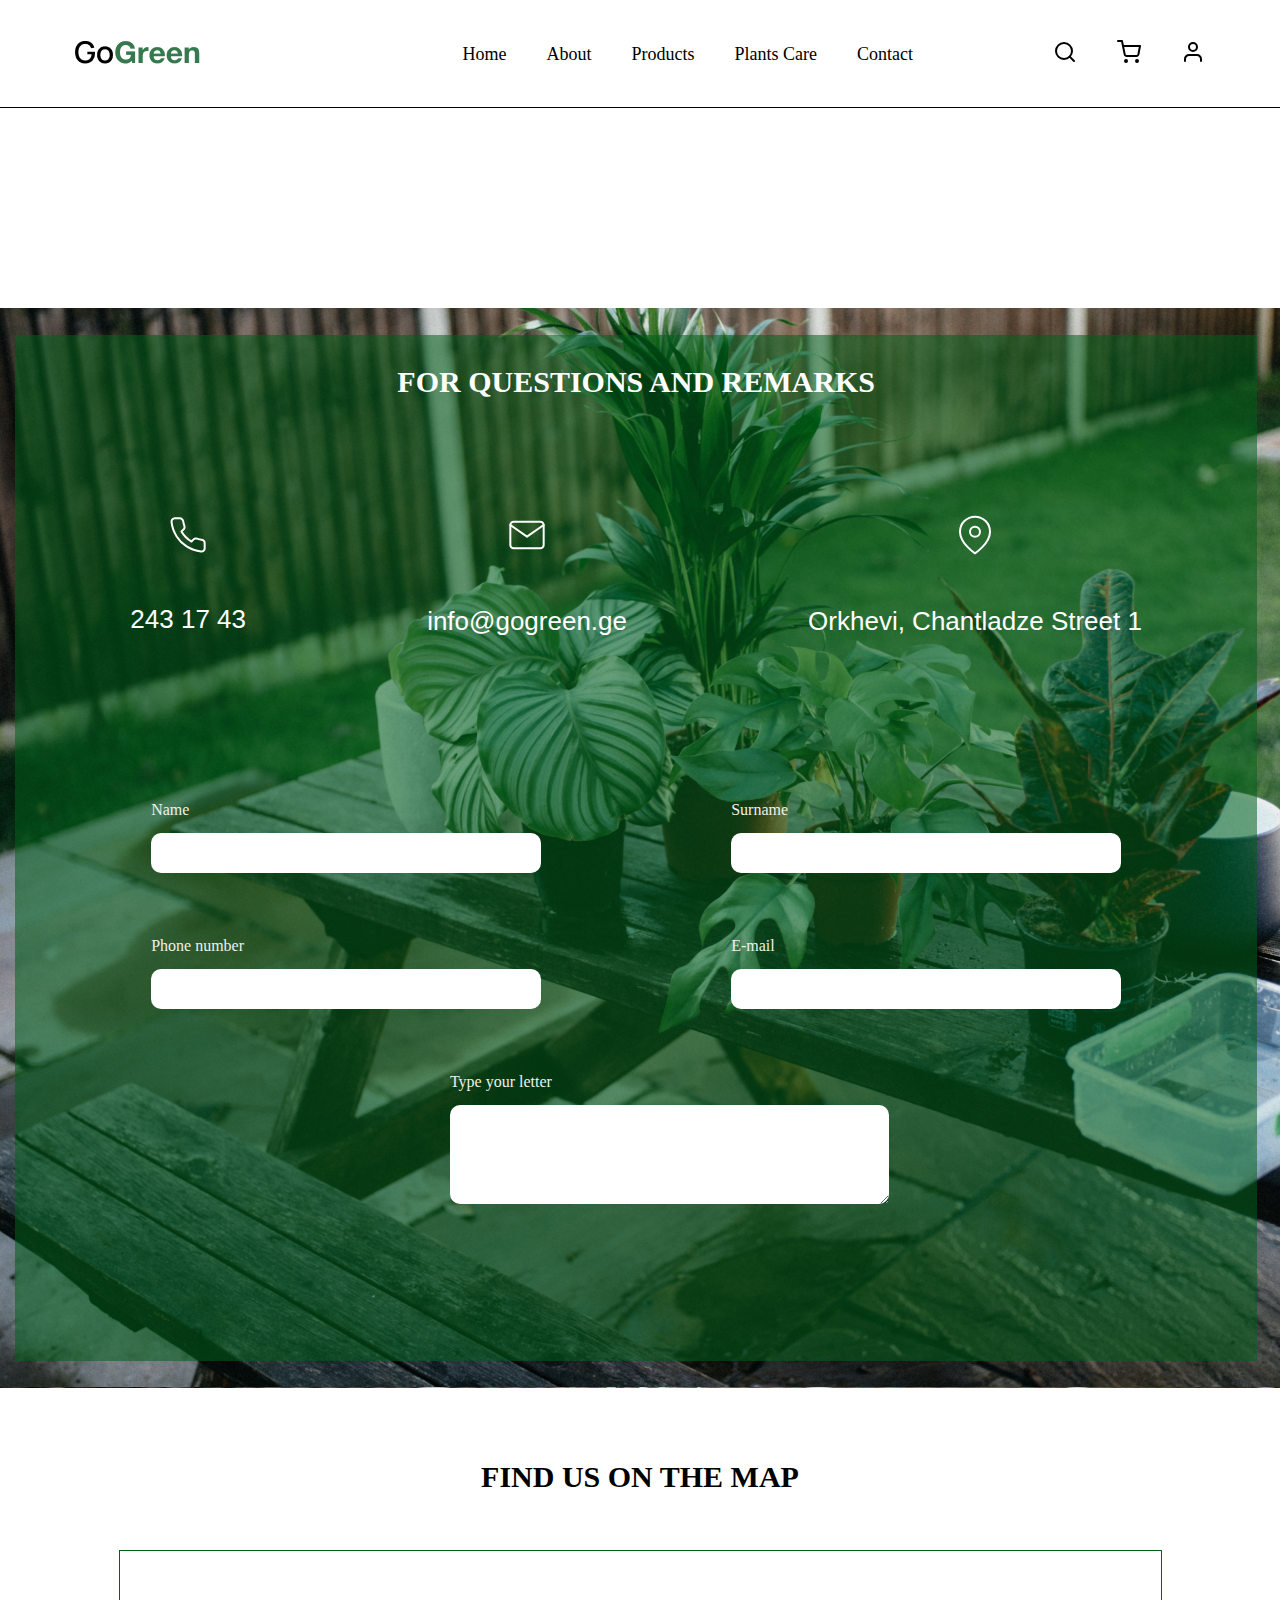
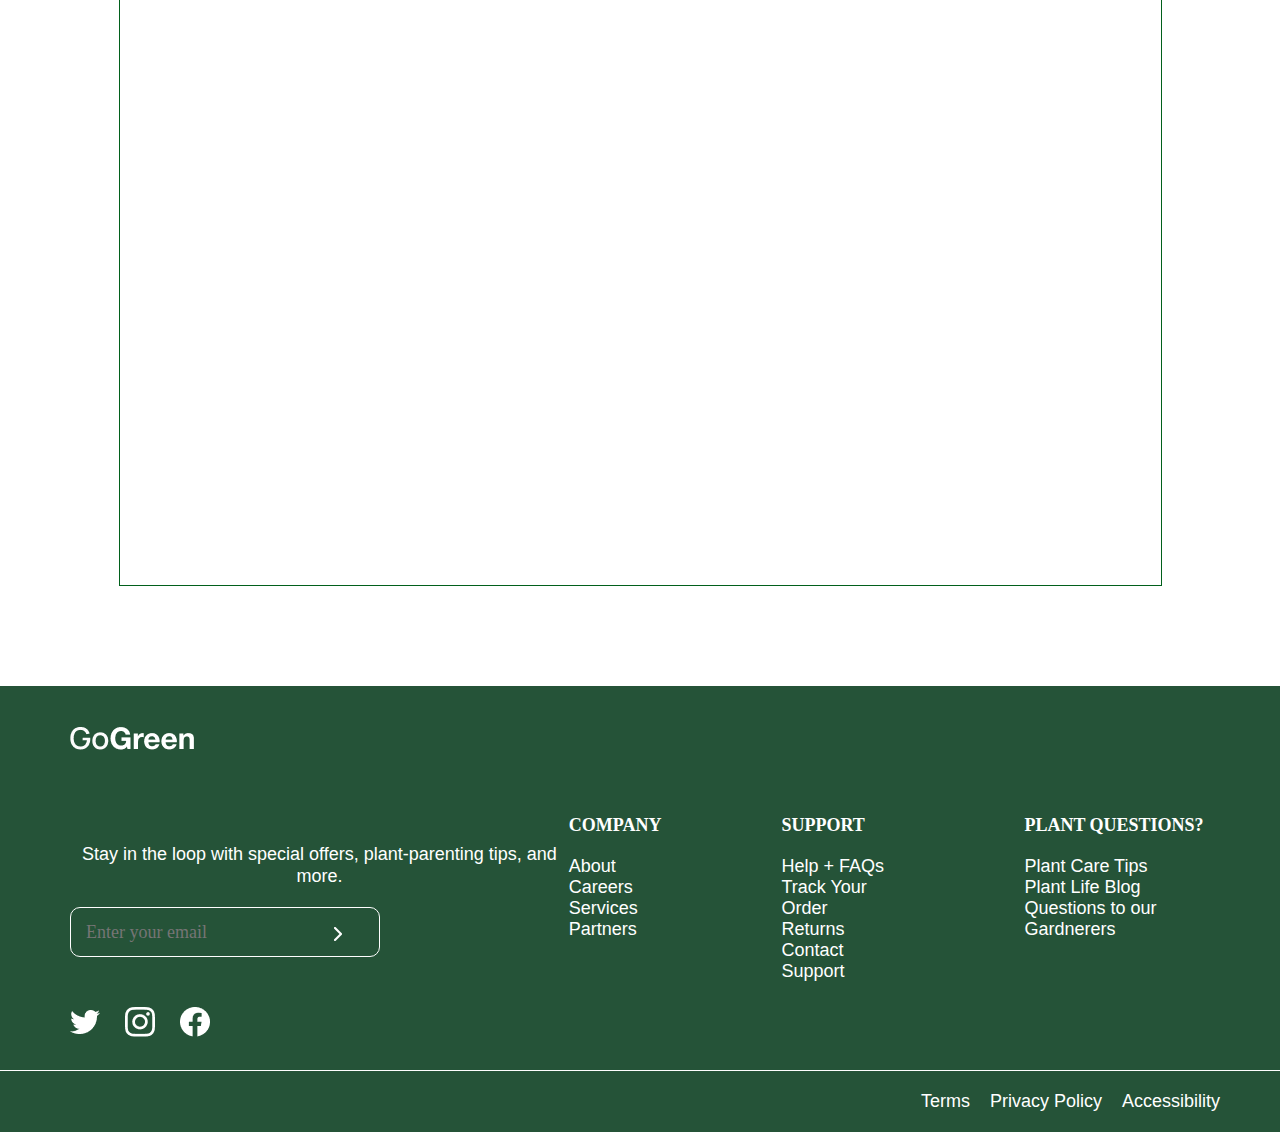
==== static/pages/contact.html @ d4a16195 "starter files" ====
<!DOCTYPE html>
<html lang="en">
<head>
    <meta charset="UTF-8">
    <meta http-equiv="X-UA-Compatible" content="IE=edge">
    <meta name="viewport" content="width=device-width, initial-scale=1.0">
    <link rel="stylesheet" href="../css/reset.css">
    <link rel="stylesheet" href="../css/fonts.css">
    <link rel="stylesheet" href="../css/contact.css">
    <title>contact page</title>
</head>
<body>
    <header>
        <div class="inner-header flex">
            <div class="logo">
                <a href="../../index.html">
                    <img src="../images/logo/Logo.png">
                </a>
            </div>
            <nav>
                <ul class="flex">
                    <li class="active"><a href="../../index.html">Home</a></li>
                    <li><a href="#">About</a></li>
                    <li><a href="#">Products</a></li>
                    <li><a href="#">Plants Care</a></li>
                    <li><a href="./contact.html">Contact</a></li>
                </ul>
            </nav>
            <div class="right-icons">
                <ul class="flex">
                    <li>
                        <svg width="24" height="24" viewbox="0 0 24 24" fill="none" xmlns="http://www.w3.org/2000/svg">
                            <path d="M11 19C15.4183 19 19 15.4183 19 11C19 6.58172 15.4183 3 11 3C6.58172 3 3 6.58172 3 11C3 15.4183 6.58172 19 11 19Z" stroke="black" stroke-width="2" stroke-linecap="round" stroke-linejoin="round"/>
                            <path d="M21 21L16.65 16.65" stroke="black" stroke-width="2" stroke-linecap="round" stroke-linejoin="round"/>
                        </svg>
                    </li>
                    <li><a href="#">
                        <svg width="24" height="24" viewbox="0 0 24 24" fill="none" xmlns="http://www.w3.org/2000/svg">
                            <path d="M9 22C9.55228 22 10 21.5523 10 21C10 20.4477 9.55228 20 9 20C8.44772 20 8 20.4477 8 21C8 21.5523 8.44772 22 9 22Z" stroke="black" stroke-width="2" stroke-linecap="round" stroke-linejoin="round"/>
                            <path d="M20 22C20.5523 22 21 21.5523 21 21C21 20.4477 20.5523 20 20 20C19.4477 20 19 20.4477 19 21C19 21.5523 19.4477 22 20 22Z" stroke="black" stroke-width="2" stroke-linecap="round" stroke-linejoin="round"/>
                            <path d="M1 1H5L7.68 14.39C7.77144 14.8504 8.02191 15.264 8.38755 15.5583C8.75318 15.8526 9.2107 16.009 9.68 16H19.4C19.8693 16.009 20.3268 15.8526 20.6925 15.5583C21.0581 15.264 21.3086 14.8504 21.4 14.39L23 6H6" stroke="black" stroke-width="2" stroke-linecap="round" stroke-linejoin="round"/>
                        </svg> 
                    </a></li>
                    <li><a href="#">
                        <svg width="24" height="24" viewbox="0 0 24 24" fill="none" xmlns="http://www.w3.org/2000/svg">
                            <path d="M20 21V19C20 17.9391 19.5786 16.9217 18.8284 16.1716C18.0783 15.4214 17.0609 15 16 15H8C6.93913 15 5.92172 15.4214 5.17157 16.1716C4.42143 16.9217 4 17.9391 4 19V21" stroke="black" stroke-width="2" stroke-linecap="round" stroke-linejoin="round"/>
                            <path d="M12 11C14.2091 11 16 9.20914 16 7C16 4.79086 14.2091 3 12 3C9.79086 3 8 4.79086 8 7C8 9.20914 9.79086 11 12 11Z" stroke="black" stroke-width="2" stroke-linecap="round" stroke-linejoin="round"/>
                        </svg>  
                    </a></li>
                </ul>                                     
            </div>
        </div>
    </header>
    <main>
        <div class="contact-container">
            <div class="inner-contact-conteiner">
                <h2>FOR QUESTIONS AND REMARKS</h2>
                <div class="contact-info flex">
                    <div class="info">
                        <svg width="36" height="36" viewbox="0 0 36 36" fill="none" xmlns="http://www.w3.org/2000/svg">
                            <path d="M34.6666 26.2V31.2C34.6685 31.6641 34.5734 32.1236 34.3875 32.5489C34.2015 32.9742 33.9288 33.3559 33.5868 33.6697C33.2447 33.9835 32.8409 34.2224 32.4012 34.3711C31.9615 34.5198 31.4956 34.5751 31.0333 34.5333C25.9047 33.976 20.9783 32.2235 16.65 29.4166C12.623 26.8577 9.20886 23.4436 6.64997 19.4166C3.83327 15.0686 2.08037 10.1183 1.5333 4.96662C1.49165 4.50574 1.54643 4.04123 1.69414 3.60267C1.84185 3.16411 2.07925 2.76111 2.39125 2.41933C2.70324 2.07755 3.08298 1.80447 3.50629 1.61749C3.9296 1.43052 4.3872 1.33373 4.84997 1.33329H9.84997C10.6588 1.32533 11.443 1.61176 12.0562 2.13918C12.6695 2.6666 13.0701 3.39904 13.1833 4.19996C13.3943 5.80007 13.7857 7.37117 14.35 8.88329C14.5742 9.47983 14.6227 10.1281 14.4898 10.7514C14.3569 11.3747 14.0481 11.9468 13.6 12.4L11.4833 14.5166C13.8559 18.6892 17.3107 22.144 21.4833 24.5166L23.6 22.4C24.0531 21.9519 24.6252 21.643 25.2485 21.5101C25.8718 21.3772 26.5201 21.4257 27.1166 21.65C28.6288 22.2142 30.1999 22.6056 31.8 22.8166C32.6096 22.9308 33.349 23.3386 33.8775 23.9624C34.4061 24.5863 34.6869 25.3826 34.6666 26.2Z" stroke="white" stroke-width="2" stroke-linecap="round" stroke-linejoin="round"/>
                        </svg>                            
                        <h6>243 17 43</h6>
                    </div>
                    <div class="info">
                        <svg width="40" height="40" viewbox="0 0 40 40" fill="none" xmlns="http://www.w3.org/2000/svg">
                            <path d="M6.66659 6.66663H33.3333C35.1666 6.66663 36.6666 8.16663 36.6666 9.99996V30C36.6666 31.8333 35.1666 33.3333 33.3333 33.3333H6.66659C4.83325 33.3333 3.33325 31.8333 3.33325 30V9.99996C3.33325 8.16663 4.83325 6.66663 6.66659 6.66663Z" stroke="white" stroke-width="2" stroke-linecap="round" stroke-linejoin="round"/>
                            <path d="M36.6666 10L19.9999 21.6667L3.33325 10" stroke="white" stroke-width="2" stroke-linecap="round" stroke-linejoin="round"/>
                        </svg>                                                      
                        <h6>info@gogreen.ge</h6>
                    </div>
                    <div class="info">
                        <svg width="40" height="40" viewbox="0 0 40 40" fill="none" xmlns="http://www.w3.org/2000/svg">
                            <path d="M35 16.6666C35 28.3333 20 38.3333 20 38.3333C20 38.3333 5 28.3333 5 16.6666C5 12.6884 6.58035 8.87307 9.3934 6.06002C12.2064 3.24698 16.0218 1.66663 20 1.66663C23.9782 1.66663 27.7936 3.24698 30.6066 6.06002C33.4196 8.87307 35 12.6884 35 16.6666Z" stroke="white" stroke-width="2" stroke-linecap="round" stroke-linejoin="round"/>
                            <path d="M20 21.6666C22.7614 21.6666 25 19.428 25 16.6666C25 13.9052 22.7614 11.6666 20 11.6666C17.2386 11.6666 15 13.9052 15 16.6666C15 19.428 17.2386 21.6666 20 21.6666Z" stroke="white" stroke-width="2" stroke-linecap="round" stroke-linejoin="round"/>
                        </svg>                            
                        <h6>Orkhevi, Chantladze Street 1</h6>
                    </div>
                </div>
                <div class="forms">
                    <form action="" class="flex-form">
                        <div>
                            <label class="fName" for="Name">Name</label>
                            <input type="text" name="name">
                        </div>
                        <div>
                            <label for="last-name">Surname</label>
                            <input type="text" name="last-name">
                        </div>
                    </form>
                    <form action="" class="flex-form">
                        <div>
                            <label class="fName" for="number">Phone number</label>
                            <input type="text" name="text" >
                        </div>
                        <div>
                            <label class="email" for="email" >E-mail</label>
                            <input class="text" type="text" required name="email" >
                        </div>
                    </form>
                    <div class="textarea">
                        <label for="text-area">Type your letter</label>
                        <textarea name="text-area" cols="50" rows="5"></textarea>
                    </div>
                </div>
            </div>
        </div>
        <div class="map">
            <h3>FIND US ON THE MAP</h3>
            <p><iframe src="https://www.google.com/maps/embed?pb=!1m18!1m12!1m3!1d190631.03443086412!2d44.69235368541007!3d41.70735609120034!2m3!1f0!2f0!3f0!3m2!1i1024!2i768!4f13.1!3m3!1m2!1s0x4044733270ccd6d5%3A0xdb631d4ae8491738!2sMyhome.ge!5e0!3m2!1sen!2sge!4v1660033513810!5m2!1sen!2sge" width="877" height="451" style="border:0;" allowfullscreen="" loading="lazy" referrerpolicy="no-referrer-when-downgrade"></iframe></p>
        </div>
    </main>
     


    <footer>
        <div class="top-side only-flex">
            <div class="left-part">
                <a href="../../index.html">
                    <img src="../images/logo/Logofooter.png">
                </a>
                <p>Stay in the loop with special offers, plant-parenting tips, and more.</p>
                <div class="email">
                    <input class="footer-email" type="email" placeholder="Enter your email">
                    <img src="../images/mainpage/vector.png" alt="arrow">
                </div>
                <div class="socials only-flex">
                    <a href="#">
                        <img src="../images/icons/twitterfooter.png">
                    </a>
                    <a href="#">
                        <img src="../images/icons/instagramfooter.png">
                    </a>
                    <a href="#">
                        <img src="../images/icons/facebookfooter.png">
                    </a>
                </div>
            </div>
            <div class="right-part">
                <div class="company">
                    <h4>COMPANY</h4>
                    <ul>
                        <li><a href="#">About</a></li>
                        <li><a href="#">Careers</a></li>
                        <li><a href="#">Services</a></li>
                        <li><a href="#">Partners</a></li>
                    </ul>
                </div>
                <div class="company">
                    <h4>SUPPORT</h4>
                    <ul>
                        <li><a href="#">Help + FAQs</a></li>
                        <li><a href="#">Track Your Order</a></li>
                        <li><a href="#">Returns</a></li>
                        <li><a href="#">Contact Support</a></li>
                    </ul>
                </div>
                <div class="company">
                    <h4>PLANT QUESTIONS?</h4>
                    <ul>
                        <li><a href="#">Plant Care Tips</a></li>
                        <li><a href="#">Plant Life Blog</a></li>
                        <li><a href="#">Questions to our Gardnerers</a></li>
                    </ul>
                </div>
            </div>
        </div>
        <div class="bottom-side only-flex">
            <li><a href="">Terms</a></li>
            <li><a href="">Privacy Policy</a></li>
            <li><a href="">Accessibility</a></li>
        </div>
    </footer>
    <script src="./assets/js/script.js"></script>
</body>
</html>

    

    
    
</body>
</html>
---- static/css/contact.css ----
footer{
    background-color: 
    #255338;

}
footer .top-side{
    justify-content: space-between;
    padding-top: 40px;
    padding-left: 70px;
    padding-right: 50px;
}
footer .top-side .left-part .logo{
    cursor: pointer;
}
footer .top-side .left-part .logo:hover{
    filter: drop-shadow(2px 1px 10px #adf13fef);
}
footer .top-side .left-part p{
    font-family: 'Helvetica 35 Thin', sans-serif;
    font-style: normal;
    font-weight: 500;
    font-size: 18px;
    line-height: 22px;
    text-align: center;
    color: #FFFFFF;
    margin: 90px 0 20px 0;
}
.email{
    position: relative;
}

.footer-email[type=email] {
    width: 310px;
    height: 50px;
    border: 1px solid #FFFFFF;
    background: #255338;
    border-radius: 10px;
    padding: 15px 0 15px 15px;
    color: #FFFFFF;
    font-family: 'Helvetica Neue';
    font-style: normal;
    font-weight: 500;
    font-size: 18px;
    line-height: 22px;
}
footer .top-side .left-part .email img{
    position: absolute;
    top: 40%;
    left: 53%;
    cursor: pointer;
}
footer .top-side .left-part .socials{
    margin: 50px 0 30px 0;
    gap: 25px;
    transition: .4s ease-in-out;
}
footer .top-side .left-part .socials a:hover{
    filter: drop-shadow(2px 1px 10px #adf13fef);
    transform: scale(1.1);
}
footer .top-side .right-part{
    gap: 120px;
    display: flex;
}
footer .top-side .right-part h4{
    font-family: 'Helvetica Neue';
    font-style: normal;
    font-weight: 700;
    font-size: 18px;
    line-height: 22px;
    color: #FFFFFF;
    margin-bottom: 20px;
}
footer .top-side .right-part a{
    font-family: 'Helvetica 45 Light', sans-serif;
    font-style: normal;
    font-weight: 400;
    font-size: 18px;
    line-height: 21px;
    text-align: center;
    color: #FFFFFF;
}
.bottom-side {
    width: 100%;
    justify-content: flex-end;
    gap: 20px;
    padding: 20px 60px 20px 0;
    border-top:  1px solid #FFFFFF;;
}
.bottom-side a{
    font-family: 'Helvetica 45 Light', sans-serif;
    font-style: normal;
    font-weight: 400;
    font-size: 18px;
    line-height: 21px;
    text-align: center;
    color: #FFFFFF;
    
}
.social-icons{
    display: flex;
    flex-direction: column;
    gap:10px;
}


.contact-container {
    position: relative;
    margin-top: 200px;
    width: 100%;
    height: 1080px;
    background-image: url(../images/contact/annie-spratt-yyXw1lGJypI-unsplash\ 1.png);
}
.inner-contact-conteiner{
    width: 97%;
    position: absolute;
    top: 2.5%;
    bottom: 2.5%;
    left: 1.2%;
    background-color: #01601a8a;
}
.contact-container .inner-contact-conteiner h2{
    font-family: 'Helvetica Neue';
    font-style: normal;
    font-weight: 700;
    font-size: 30px;
    line-height: 37px;
    color: #FFFFFF;
    text-align: center;
    margin: 28px 0 115px 0;
}
.contact-container .inner-contact-conteiner .contact-info{
    margin:0 115px ;
}
.contact-container .inner-contact-conteiner .contact-info .info{
    display: flex;
    flex-direction: column;
    align-items: center;
}
.contact-container .inner-contact-conteiner .contact-info .info h6{
    font-family: 'Helvetica 45 Light', sans-serif;
    font-style: normal;
    font-weight: 500;
    font-size: 26px;
    line-height: 32px;
    color: #FFFFFF;
    margin: 50px 0 100px 0;
}
.flex-form {
    display: flex;
    align-items: center;
    justify-content: center;
    gap: 190px;
}
label {
    display: block;
    margin:65px 0 15px;
    color: #ECF1EE;
}
input[type=text] {
    width: 390px;
    height: 40px;
    border:none;
    border-radius: 10px;
    font-size: 16px;
    
    background-position: 10px 10px; 
    background-repeat: no-repeat;
    padding: 12px 0 12px 50px;
    outline: none;
}
input[type=email] {
    width: 390px;
    height: 40px;
    border: none;
    border-radius: 10px;
    font-size: 16px;
   
    background-position: 10px 10px; 
    background-repeat: no-repeat;
    padding: 12px 0 12px 50px;
    outline: none;
}
.textarea{
    margin-top: 6px;
    margin-bottom: 16px;
    margin-left: 35%;
}
textarea {
    padding: 12px;
    border: none;
    border-radius: 10px;
    border: none;
}
iframe {
    margin:65px 0 15px;
    align-items: center;
    justify-content: center;
}
.map{margin-bottom: 100px;}
.map h3{
    text-align: center;
    font-family: 'Helvetica Neue';
    font-style: normal;
    font-weight: 700;
    font-size: 30px;
    line-height: 37px;
    color: #000000;
    margin: 70px 0 55px 0;
}
.map p{
    width: 1043px;
    border: 1px solid #01601B;
    padding: 50px 80px;
    margin: 0 auto;
}
.contact-container{
    position: relative;
}
.flex{
    display: flex;
    justify-content: space-between;
    align-items: center;
}
.only-flex{
    display: flex;
    align-items: center;
}
/* header */

.inner-header{
    width: 100%;
    margin: 0 auto;
    padding: 40px 75px;
    border-bottom: 1px solid #000000;
}
.inner-header .logo{
transition: .2s ease-in-out;
}

.inner-header .logo:hover{
    filter: drop-shadow(0px 4px 10px #05641ebb);
    transform: scale(1.1);
}
.inner-header nav{
    flex-grow: 1;
    display: flex;
    justify-content: flex-end;
}
.inner-header nav ul{
    margin-right: 100px;
}
.inner-header nav ul li{
    margin-right: 40px;
}
.inner-header .right-icons ul li:not(:last-child){
    margin-right: 40px;
}
.inner-header .right-icons ul li svg:hover{
    filter: drop-shadow(0px 4px 10px #01601abb);
    transform: scale(1.1);
}
.inner-header .right-icons ul:first-child{
    cursor: pointer;
}
.inner-header nav ul li a{
    font-family: 'Helvetica Neue';
    font-style: normal;
    font-weight: 500;
    font-size: 18px;
    line-height: 22px;
    text-align: center;
    color: #000000;
}
.inner-header nav ul li a:hover{
    text-shadow: 2px 1px 50px #01601af3;
}
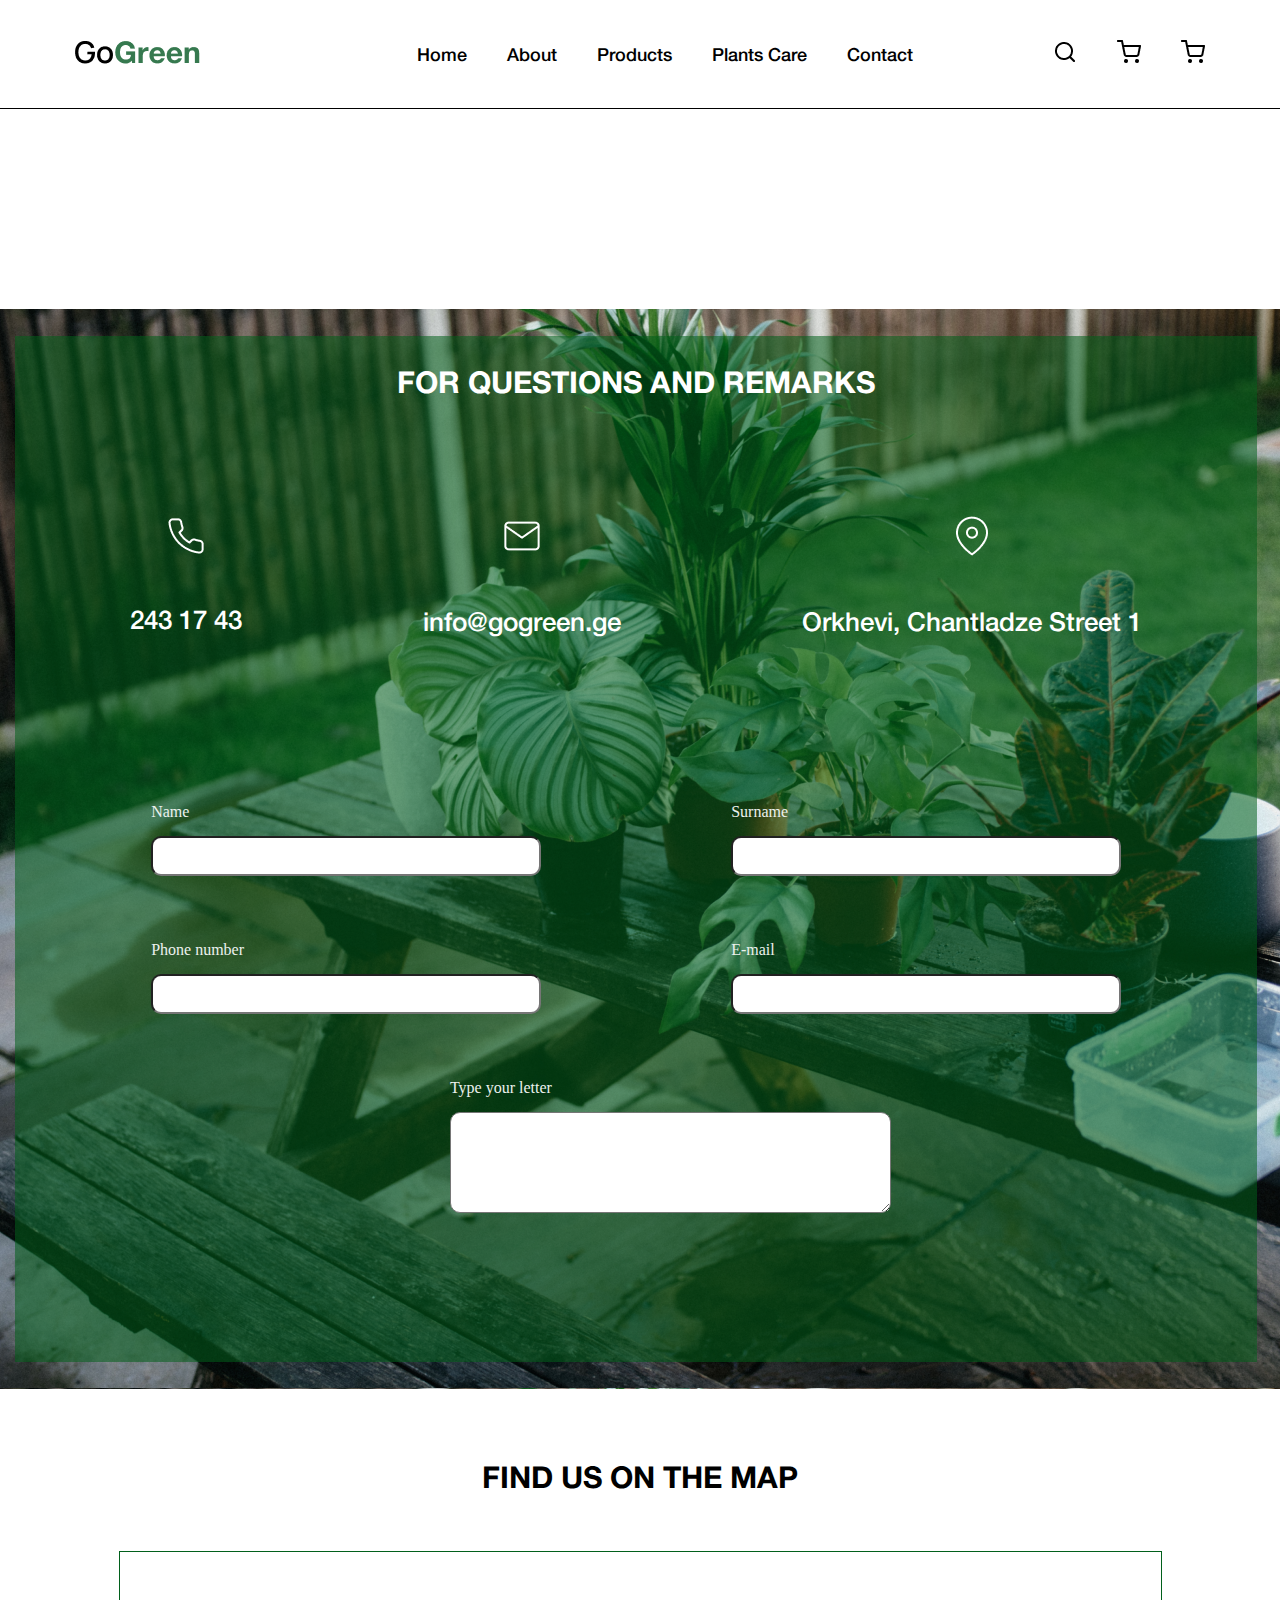
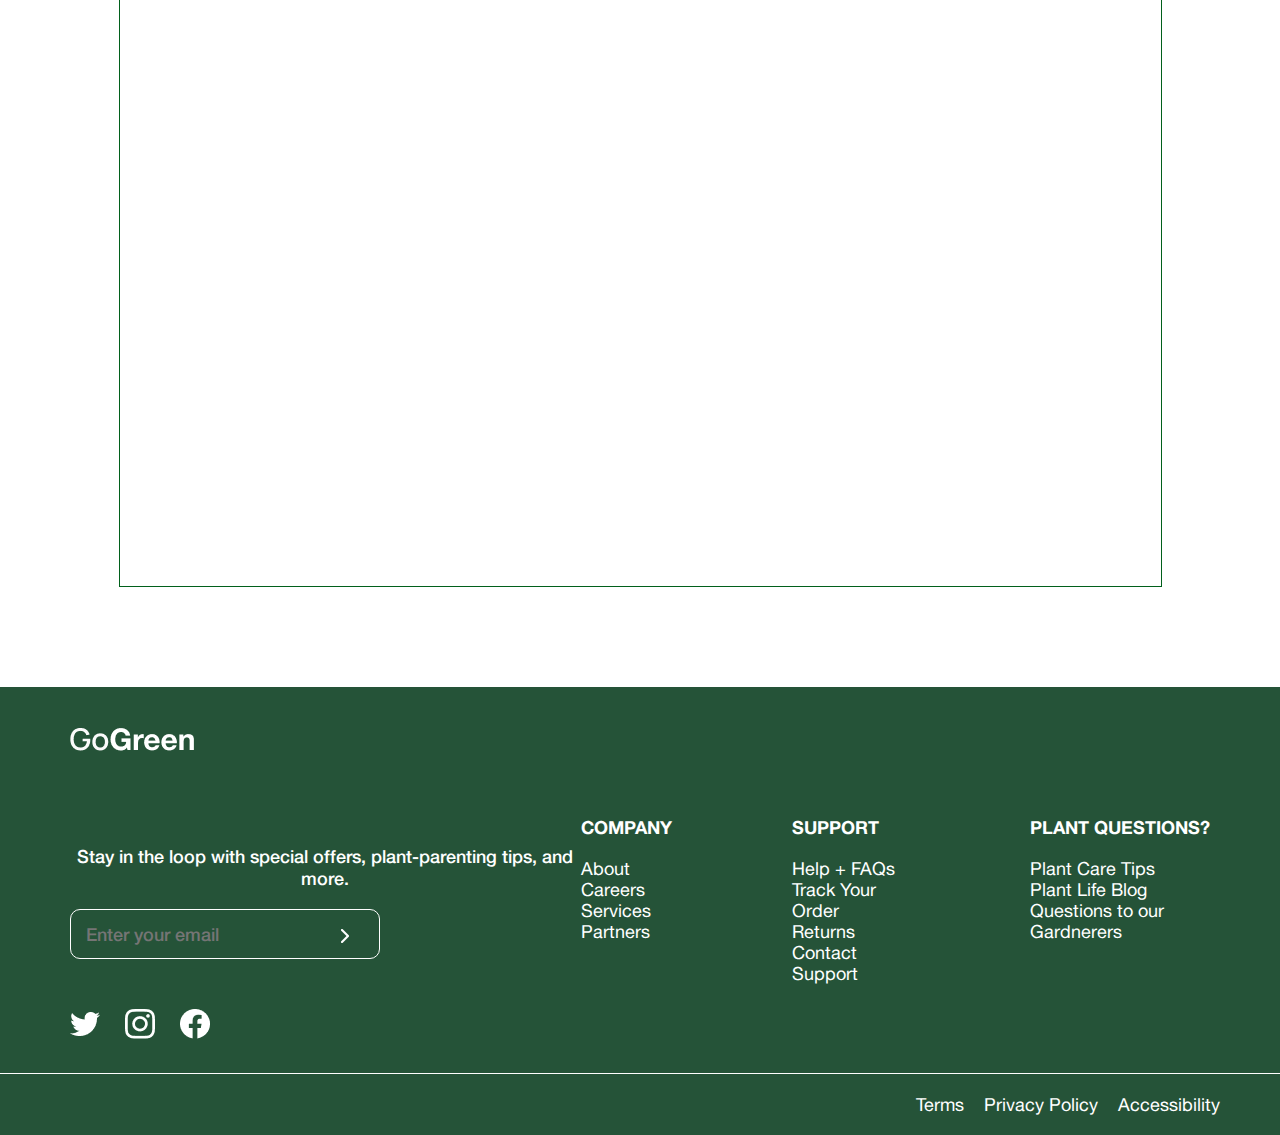
==== commit e8d748ed: "finish" ====
--- a/static/pages/contact.html
+++ b/static/pages/contact.html
@@ -29,23 +29,13 @@
             <div class="right-icons">
                 <ul class="flex">
                     <li>
-                        <svg width="24" height="24" viewbox="0 0 24 24" fill="none" xmlns="http://www.w3.org/2000/svg">
-                            <path d="M11 19C15.4183 19 19 15.4183 19 11C19 6.58172 15.4183 3 11 3C6.58172 3 3 6.58172 3 11C3 15.4183 6.58172 19 11 19Z" stroke="black" stroke-width="2" stroke-linecap="round" stroke-linejoin="round"/>
-                            <path d="M21 21L16.65 16.65" stroke="black" stroke-width="2" stroke-linecap="round" stroke-linejoin="round"/>
-                        </svg>
+                       <img src="../images/icons/search.png" alt="social icon">
                     </li>
                     <li><a href="#">
-                        <svg width="24" height="24" viewbox="0 0 24 24" fill="none" xmlns="http://www.w3.org/2000/svg">
-                            <path d="M9 22C9.55228 22 10 21.5523 10 21C10 20.4477 9.55228 20 9 20C8.44772 20 8 20.4477 8 21C8 21.5523 8.44772 22 9 22Z" stroke="black" stroke-width="2" stroke-linecap="round" stroke-linejoin="round"/>
-                            <path d="M20 22C20.5523 22 21 21.5523 21 21C21 20.4477 20.5523 20 20 20C19.4477 20 19 20.4477 19 21C19 21.5523 19.4477 22 20 22Z" stroke="black" stroke-width="2" stroke-linecap="round" stroke-linejoin="round"/>
-                            <path d="M1 1H5L7.68 14.39C7.77144 14.8504 8.02191 15.264 8.38755 15.5583C8.75318 15.8526 9.2107 16.009 9.68 16H19.4C19.8693 16.009 20.3268 15.8526 20.6925 15.5583C21.0581 15.264 21.3086 14.8504 21.4 14.39L23 6H6" stroke="black" stroke-width="2" stroke-linecap="round" stroke-linejoin="round"/>
-                        </svg> 
+                        <img src="../images/icons/shoppingcart.png" alt="social icon">
                     </a></li>
                     <li><a href="#">
-                        <svg width="24" height="24" viewbox="0 0 24 24" fill="none" xmlns="http://www.w3.org/2000/svg">
-                            <path d="M20 21V19C20 17.9391 19.5786 16.9217 18.8284 16.1716C18.0783 15.4214 17.0609 15 16 15H8C6.93913 15 5.92172 15.4214 5.17157 16.1716C4.42143 16.9217 4 17.9391 4 19V21" stroke="black" stroke-width="2" stroke-linecap="round" stroke-linejoin="round"/>
-                            <path d="M12 11C14.2091 11 16 9.20914 16 7C16 4.79086 14.2091 3 12 3C9.79086 3 8 4.79086 8 7C8 9.20914 9.79086 11 12 11Z" stroke="black" stroke-width="2" stroke-linecap="round" stroke-linejoin="round"/>
-                        </svg>  
+                        <img src="../images/icons/shoppingcart.png" alt="social icon"> 
                     </a></li>
                 </ul>                                     
             </div>
@@ -57,23 +47,15 @@
                 <h2>FOR QUESTIONS AND REMARKS</h2>
                 <div class="contact-info flex">
                     <div class="info">
-                        <svg width="36" height="36" viewbox="0 0 36 36" fill="none" xmlns="http://www.w3.org/2000/svg">
-                            <path d="M34.6666 26.2V31.2C34.6685 31.6641 34.5734 32.1236 34.3875 32.5489C34.2015 32.9742 33.9288 33.3559 33.5868 33.6697C33.2447 33.9835 32.8409 34.2224 32.4012 34.3711C31.9615 34.5198 31.4956 34.5751 31.0333 34.5333C25.9047 33.976 20.9783 32.2235 16.65 29.4166C12.623 26.8577 9.20886 23.4436 6.64997 19.4166C3.83327 15.0686 2.08037 10.1183 1.5333 4.96662C1.49165 4.50574 1.54643 4.04123 1.69414 3.60267C1.84185 3.16411 2.07925 2.76111 2.39125 2.41933C2.70324 2.07755 3.08298 1.80447 3.50629 1.61749C3.9296 1.43052 4.3872 1.33373 4.84997 1.33329H9.84997C10.6588 1.32533 11.443 1.61176 12.0562 2.13918C12.6695 2.6666 13.0701 3.39904 13.1833 4.19996C13.3943 5.80007 13.7857 7.37117 14.35 8.88329C14.5742 9.47983 14.6227 10.1281 14.4898 10.7514C14.3569 11.3747 14.0481 11.9468 13.6 12.4L11.4833 14.5166C13.8559 18.6892 17.3107 22.144 21.4833 24.5166L23.6 22.4C24.0531 21.9519 24.6252 21.643 25.2485 21.5101C25.8718 21.3772 26.5201 21.4257 27.1166 21.65C28.6288 22.2142 30.1999 22.6056 31.8 22.8166C32.6096 22.9308 33.349 23.3386 33.8775 23.9624C34.4061 24.5863 34.6869 25.3826 34.6666 26.2Z" stroke="white" stroke-width="2" stroke-linecap="round" stroke-linejoin="round"/>
-                        </svg>                            
+                        <img src="../images/contact/telephoneicon.png" alt="social icon">                        
                         <h6>243 17 43</h6>
                     </div>
                     <div class="info">
-                        <svg width="40" height="40" viewbox="0 0 40 40" fill="none" xmlns="http://www.w3.org/2000/svg">
-                            <path d="M6.66659 6.66663H33.3333C35.1666 6.66663 36.6666 8.16663 36.6666 9.99996V30C36.6666 31.8333 35.1666 33.3333 33.3333 33.3333H6.66659C4.83325 33.3333 3.33325 31.8333 3.33325 30V9.99996C3.33325 8.16663 4.83325 6.66663 6.66659 6.66663Z" stroke="white" stroke-width="2" stroke-linecap="round" stroke-linejoin="round"/>
-                            <path d="M36.6666 10L19.9999 21.6667L3.33325 10" stroke="white" stroke-width="2" stroke-linecap="round" stroke-linejoin="round"/>
-                        </svg>                                                      
+                        <img src="../images/contact/mail.png" alt="social icon">                                                    
                         <h6>info@gogreen.ge</h6>
                     </div>
                     <div class="info">
-                        <svg width="40" height="40" viewbox="0 0 40 40" fill="none" xmlns="http://www.w3.org/2000/svg">
-                            <path d="M35 16.6666C35 28.3333 20 38.3333 20 38.3333C20 38.3333 5 28.3333 5 16.6666C5 12.6884 6.58035 8.87307 9.3934 6.06002C12.2064 3.24698 16.0218 1.66663 20 1.66663C23.9782 1.66663 27.7936 3.24698 30.6066 6.06002C33.4196 8.87307 35 12.6884 35 16.6666Z" stroke="white" stroke-width="2" stroke-linecap="round" stroke-linejoin="round"/>
-                            <path d="M20 21.6666C22.7614 21.6666 25 19.428 25 16.6666C25 13.9052 22.7614 11.6666 20 11.6666C17.2386 11.6666 15 13.9052 15 16.6666C15 19.428 17.2386 21.6666 20 21.6666Z" stroke="white" stroke-width="2" stroke-linecap="round" stroke-linejoin="round"/>
-                        </svg>                            
+                        <img src="../images/contact/location.png" alt="social icon">                         
                         <h6>Orkhevi, Chantladze Street 1</h6>
                     </div>
                 </div>
@@ -107,32 +89,31 @@
         </div>
         <div class="map">
             <h3>FIND US ON THE MAP</h3>
-            <p><iframe src="https://www.google.com/maps/embed?pb=!1m18!1m12!1m3!1d190631.03443086412!2d44.69235368541007!3d41.70735609120034!2m3!1f0!2f0!3f0!3m2!1i1024!2i768!4f13.1!3m3!1m2!1s0x4044733270ccd6d5%3A0xdb631d4ae8491738!2sMyhome.ge!5e0!3m2!1sen!2sge!4v1660033513810!5m2!1sen!2sge" width="877" height="451" style="border:0;" allowfullscreen="" loading="lazy" referrerpolicy="no-referrer-when-downgrade"></iframe></p>
+            <p>
+                <iframe src="https://www.google.com/maps/embed?pb=!1m18!1m12!1m3!1d95314.80385091557!2d44.83164148580476!3d41.707837256566236!2m3!1f0!2f0!3f0!3m2!1i1024!2i768!4f13.1!3m3!1m2!1s0x40440cd7e64f626b%3A0x61d084ede2576ea3!2z4YOX4YOR4YOY4YOa4YOY4YOh4YOY!5e0!3m2!1ska!2sge!4v1677491782937!5m2!1ska!2sge" width="900" height="450" style="border:0;" allowfullscreen="" loading="lazy" referrerpolicy="no-referrer-when-downgrade"></iframe>
+            </p>
         </div>
     </main>
-     
-
-
     <footer>
         <div class="top-side only-flex">
             <div class="left-part">
                 <a href="../../index.html">
-                    <img src="../images/logo/Logofooter.png">
+                    <img src="../images/logo/Logofooter.png" alt="logo">
                 </a>
                 <p>Stay in the loop with special offers, plant-parenting tips, and more.</p>
                 <div class="email">
                     <input class="footer-email" type="email" placeholder="Enter your email">
-                    <img src="../images/mainpage/vector.png" alt="arrow">
+                    <img src="../images/icons/vector.png" alt="search icon">
                 </div>
                 <div class="socials only-flex">
                     <a href="#">
-                        <img src="../images/icons/twitterfooter.png">
+                        <img src="../images/icons/twitterfooter.png" alt="social icon">
                     </a>
                     <a href="#">
-                        <img src="../images/icons/instagramfooter.png">
+                        <img src="../images/icons/instagramfooter.png" alt="social icon">
                     </a>
                     <a href="#">
-                        <img src="../images/icons/facebookfooter.png">
+                        <img src="../images/icons/facebookfooter.png" alt="social icon">
                     </a>
                 </div>
             </div>
@@ -171,13 +152,5 @@
             <li><a href="">Accessibility</a></li>
         </div>
     </footer>
-    <script src="./assets/js/script.js"></script>
-</body>
-</html>
-
-    
-
-    
-    
 </body>
 </html>--- a/static/css/fonts.css
+++ b/static/css/fonts.css
@@ -0,0 +1,20 @@
+@font-face{
+    font-family: 'helvetica-neue-500';
+    src:url("../fonts/HelveticaNeue-Medium.otf")
+}
+@font-face{
+    font-family: 'helvetica-neue-700';
+    src:url("../fonts/HelveticaNeue-Bold.otf")
+}
+@font-face{
+    font-family: 'helvetica-neue-400';
+    src:url("../fonts/HelveticaNeue-Regular.otf")
+}
+@font-face{
+    font-family: 'helvetica-neue-400-italic';
+    src:url("../fonts/HelveticaNeue-RegularItalic.otf")
+}
+@font-face{
+    font-family: 'helvetica-neue-300';
+    src:url("../fonts/HelveticaNeue-Light.otf")
+}
--- a/static/css/contact.css
+++ b/static/css/contact.css
@@ -1,116 +1,9 @@
-
-footer{
-    background-color: 
-    #255338;
-
-}
-footer .top-side{
-    justify-content: space-between;
-    padding-top: 40px;
-    padding-left: 70px;
-    padding-right: 50px;
-}
-footer .top-side .left-part .logo{
-    cursor: pointer;
-}
-footer .top-side .left-part .logo:hover{
-    filter: drop-shadow(2px 1px 10px #adf13fef);
-}
-footer .top-side .left-part p{
-    font-family: 'Helvetica 35 Thin', sans-serif;
-    font-style: normal;
-    font-weight: 500;
-    font-size: 18px;
-    line-height: 22px;
-    text-align: center;
-    color: #FFFFFF;
-    margin: 90px 0 20px 0;
-}
-.email{
-    position: relative;
-}
-
-.footer-email[type=email] {
-    width: 310px;
-    height: 50px;
-    border: 1px solid #FFFFFF;
-    background: #255338;
-    border-radius: 10px;
-    padding: 15px 0 15px 15px;
-    color: #FFFFFF;
-    font-family: 'Helvetica Neue';
-    font-style: normal;
-    font-weight: 500;
-    font-size: 18px;
-    line-height: 22px;
-}
-footer .top-side .left-part .email img{
-    position: absolute;
-    top: 40%;
-    left: 53%;
-    cursor: pointer;
-}
-footer .top-side .left-part .socials{
-    margin: 50px 0 30px 0;
-    gap: 25px;
-    transition: .4s ease-in-out;
-}
-footer .top-side .left-part .socials a:hover{
-    filter: drop-shadow(2px 1px 10px #adf13fef);
-    transform: scale(1.1);
-}
-footer .top-side .right-part{
-    gap: 120px;
-    display: flex;
-}
-footer .top-side .right-part h4{
-    font-family: 'Helvetica Neue';
-    font-style: normal;
-    font-weight: 700;
-    font-size: 18px;
-    line-height: 22px;
-    color: #FFFFFF;
-    margin-bottom: 20px;
-}
-footer .top-side .right-part a{
-    font-family: 'Helvetica 45 Light', sans-serif;
-    font-style: normal;
-    font-weight: 400;
-    font-size: 18px;
-    line-height: 21px;
-    text-align: center;
-    color: #FFFFFF;
-}
-.bottom-side {
-    width: 100%;
-    justify-content: flex-end;
-    gap: 20px;
-    padding: 20px 60px 20px 0;
-    border-top:  1px solid #FFFFFF;;
-}
-.bottom-side a{
-    font-family: 'Helvetica 45 Light', sans-serif;
-    font-style: normal;
-    font-weight: 400;
-    font-size: 18px;
-    line-height: 21px;
-    text-align: center;
-    color: #FFFFFF;
-    
-}
-.social-icons{
-    display: flex;
-    flex-direction: column;
-    gap:10px;
-}
-
-
 .contact-container {
     position: relative;
     margin-top: 200px;
     width: 100%;
     height: 1080px;
-    background-image: url(../images/contact/annie-spratt-yyXw1lGJypI-unsplash\ 1.png);
+    background-image: url(../images/contact/contact.png); 
 }
 .inner-contact-conteiner{
     width: 97%;
@@ -121,9 +14,7 @@
     background-color: #01601a8a;
 }
 .contact-container .inner-contact-conteiner h2{
-    font-family: 'Helvetica Neue';
-    font-style: normal;
-    font-weight: 700;
+    font-family: 'helvetica-neue-700';
     font-size: 30px;
     line-height: 37px;
     color: #FFFFFF;
@@ -139,9 +30,7 @@
     align-items: center;
 }
 .contact-container .inner-contact-conteiner .contact-info .info h6{
-    font-family: 'Helvetica 45 Light', sans-serif;
-    font-style: normal;
-    font-weight: 500;
+    font-family: 'helvetica-neue-500';
     font-size: 26px;
     line-height: 32px;
     color: #FFFFFF;
@@ -161,26 +50,18 @@
 input[type=text] {
     width: 390px;
     height: 40px;
-    border:none;
     border-radius: 10px;
     font-size: 16px;
-    
-    background-position: 10px 10px; 
-    background-repeat: no-repeat;
+   
     padding: 12px 0 12px 50px;
-    outline: none;
 }
 input[type=email] {
     width: 390px;
     height: 40px;
-    border: none;
     border-radius: 10px;
     font-size: 16px;
-   
     background-position: 10px 10px; 
-    background-repeat: no-repeat;
     padding: 12px 0 12px 50px;
-    outline: none;
 }
 .textarea{
     margin-top: 6px;
@@ -189,21 +70,19 @@
 }
 textarea {
     padding: 12px;
-    border: none;
-    border-radius: 10px;
-    border: none;
+    border-radius: 10px;
 }
 iframe {
     margin:65px 0 15px;
     align-items: center;
     justify-content: center;
 }
-.map{margin-bottom: 100px;}
+.map{
+    margin-bottom: 100px;
+}
 .map h3{
     text-align: center;
-    font-family: 'Helvetica Neue';
-    font-style: normal;
-    font-weight: 700;
+    font-family: 'helvetica-neue-700';
     font-size: 30px;
     line-height: 37px;
     color: #000000;
@@ -265,9 +144,7 @@
     cursor: pointer;
 }
 .inner-header nav ul li a{
-    font-family: 'Helvetica Neue';
-    font-style: normal;
-    font-weight: 500;
+    font-family: 'helvetica-neue-500';
     font-size: 18px;
     line-height: 22px;
     text-align: center;
@@ -275,4 +152,98 @@
 }
 .inner-header nav ul li a:hover{
     text-shadow: 2px 1px 50px #01601af3;
-}+}
+
+footer{
+    background-color: #255338;
+
+}
+footer .top-side{
+    justify-content: space-between;
+    padding-top: 40px;
+    padding-left: 70px;
+    padding-right: 50px;
+}
+footer .top-side .left-part .logo{
+    cursor: pointer;
+}
+footer .top-side .left-part .logo:hover{
+    filter: drop-shadow(2px 1px 10px #adf13fef);
+}
+footer .top-side .left-part p{
+    font-family: 'helvetica-neue-500';
+    font-size: 18px;
+    line-height: 22px;
+    text-align: center;
+    color: #FFFFFF;
+    margin: 90px 0 20px 0;
+}
+.email{
+    position: relative;
+}
+
+.footer-email[type=email] {
+    width: 310px;
+    height: 50px;
+    border: 1px solid #FFFFFF;
+    background: #255338;
+    border-radius: 10px;
+    padding: 15px 0 15px 15px;
+    color: #FFFFFF;
+    font-family: 'helvetica-neue-500';
+    font-size: 18px;
+    line-height: 22px;
+}
+footer .top-side .left-part .email img{
+    position: absolute;
+    top: 40%;
+    left: 53%;
+    cursor: pointer;
+}
+footer .top-side .left-part .socials{
+    margin: 50px 0 30px 0;
+    gap: 25px;
+    transition: .4s ease-in-out;
+}
+footer .top-side .left-part .socials a:hover{
+    filter: drop-shadow(2px 1px 10px #adf13fef);
+    transform: scale(1.1);
+}
+footer .top-side .right-part{
+    gap: 120px;
+    display: flex;
+}
+footer .top-side .right-part h4{
+    font-family: 'helvetica-neue-700';
+    font-size: 18px;
+    line-height: 22px;
+    color: #FFFFFF;
+    margin-bottom: 20px;
+}
+footer .top-side .right-part a{
+    font-family: 'helvetica-neue-400';
+    font-size: 18px;
+    line-height: 21px;
+    text-align: center;
+    color: #FFFFFF;
+}
+.bottom-side {
+    width: 100%;
+    justify-content: flex-end;
+    gap: 20px;
+    padding: 20px 60px 20px 0;
+    border-top:  1px solid #FFFFFF;;
+}
+.bottom-side a{
+    font-family: 'helvetica-neue-400';
+    font-size: 18px;
+    line-height: 21px;
+    text-align: center;
+    color: #FFFFFF;
+    
+}
+.social-icons{
+    display: flex;
+    flex-direction: column;
+    gap:10px;
+}
